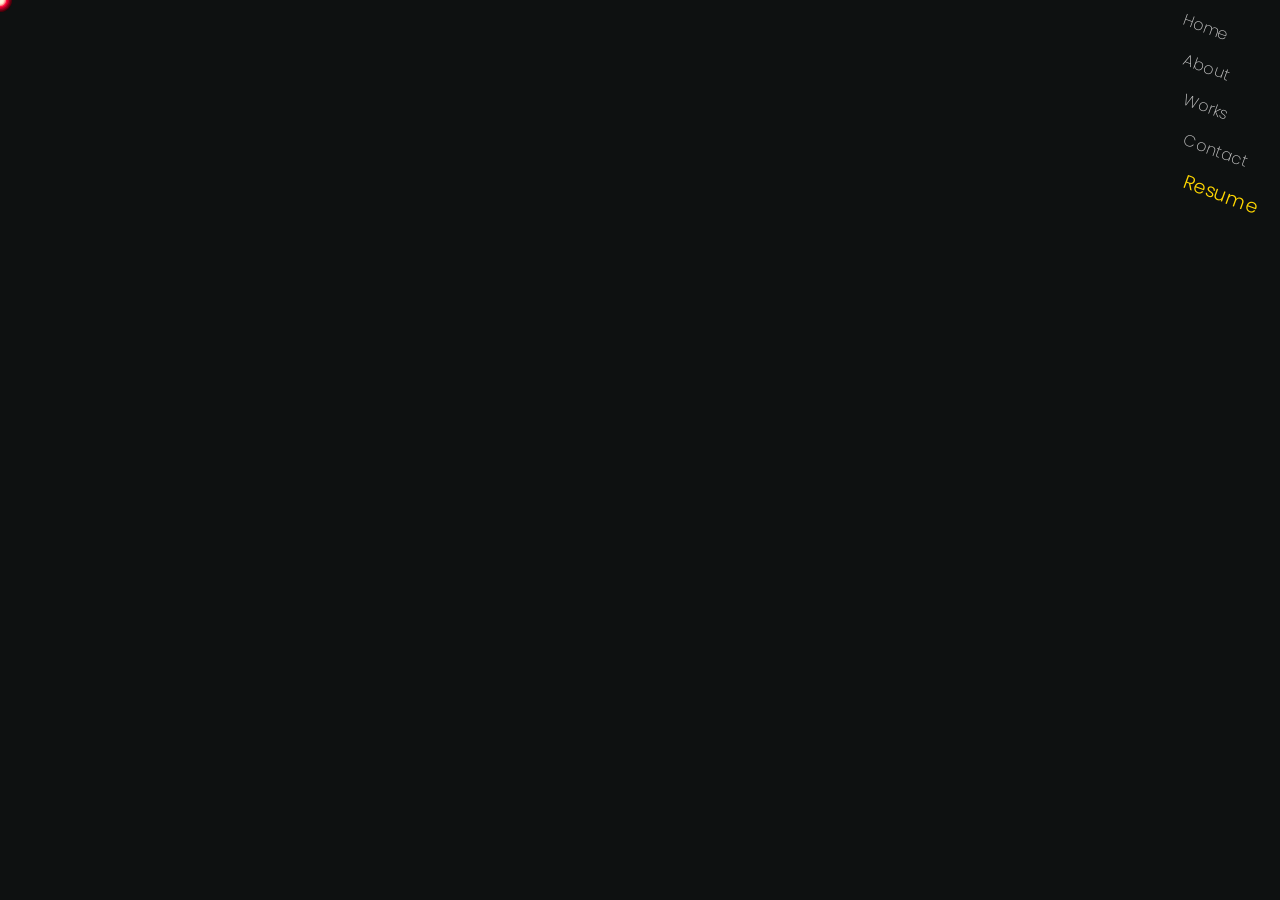
==== aboutme.html @ 9c4af663 "about me page start" ====
<!DOCTYPE html>
<html lang="en">

<head>
    <meta charset="UTF-8">
    <meta name="viewport" content="width=device-width, initial-scale=1.0">
    <link rel="preconnect" href="https://fonts.googleapis.com">
    <link rel="preconnect" href="https://fonts.gstatic.com" crossorigin>
    <link rel="preconnect" href="https://fonts.googleapis.com">
    <link rel="preconnect" href="https://fonts.gstatic.com" crossorigin>
    <link
        href="https://fonts.googleapis.com/css2?family=League+Spartan:wght@100..900&family=Luxurious+Script&family=Poppins:ital,wght@0,100;0,200;0,300;0,400;0,500;0,600;0,700;0,800;0,900;1,100;1,200;1,300;1,400;1,500;1,600;1,700;1,800;1,900&display=swap"
        rel="stylesheet">
    <link rel="stylesheet" href="https://cdnjs.cloudflare.com/ajax/libs/font-awesome/6.5.2/css/all.min.css"
        integrity="sha512-SnH5WK+bZxgPHs44uWIX+LLJAJ9/2PkPKZ5QiAj6Ta86w+fsb2TkcmfRyVX3pBnMFcV7oQPJkl9QevSCWr3W6A=="
        crossorigin="anonymous" referrerpolicy="no-referrer" />
    <title>Beasty</title>
    <style>
        .circle {
            height: 24px;
            width: 24px;
            border-radius: 24px;
            background-color: black;
            position: fixed;
            top: 0;
            left: 0;
            pointer-events: none;
            z-index: -1;
        }

        html {
            scroll-behavior: smooth;
        }

        * {
            margin: 0;
            padding: 0;
            font-family: 'poppins';
        }

        :root {
            --content-width: 1200px;
        }

        body {
            background-color: #0e1111;
            color: #fff;
            overflow-x: hidden;
        }


        main {
            display: flex;
            flex-direction: column;
            align-items: center;
        }

        main>* {
            width: var(--content-width);
        }

        #navBar {
            position: absolute;
            right: 20px;
            top: 20px;
            display: flex;
            flex-direction: column;
            gap: 15px;
        }

        #navBar:hover .nav-link {
            transform: rotate(0deg);
        }

        .nav-link {
            color: #FFF;
            text-decoration: none;
            font-weight: 200;
            color: #c5c5c5;
            transition: all 0.2s ease-in-out;
        }

        .nav-link:hover {
            color: #fff;
            font-weight: 400;
            font-size: 1.1rem;
        }

        .nav-link.home {
            transform: rotate(20deg);
        }

        .nav-link.about {
            transform: rotate(20deg);
        }

        .nav-link.works {
            transform: rotate(20deg);
        }

        .nav-link.contact {
            transform: rotate(20deg);
        }

        .nav-link.resume {
            color: #FFD700;
            font-size: 1.2rem;
            font-weight: 300;
            transform: rotate(20deg);
        }

        .nav-link.resume:hover {
            color: #FFDF00;
            font-weight: 500;
            text-shadow: 0 0 100px rgba(255, 223, 0, 0.8),
                0 0 20px rgba(255, 223, 0, 0.6),
                0 0 30px rgba(255, 223, 0, 0.4);

        }

        .projects-section {
            border-left: 6px dotted #414a4c;
            border-right: 6px dashed #414a4c;
            padding: 0px 20px 40px;
            display: flex;
            flex-direction: column;
            gap: 80px;
        }

        .first-page {
            width: var(--content-width);
            height: 90dvh;
            padding: 10px 70px;
            display: flex;
            gap: 30px;
        }

        .first-page>* {
            flex: 1;
        }
    </style>
</head>

<body>
    <nav id="navBar">
        <a href="./index.html" class="nav-link home">Home</a>
        <a href="" class="nav-link about">About</a>
        <a href="#project1" class="nav-link works">Works</a>
        <a href="" class="nav-link contact">Contact</a>
        <a href="./AswinChhetri-CV.pdf" target="_blank" class="nav-link resume">Resume</a>
    </nav>
    <main>
        <section class="first-page">
            <section class="content-container">

            </section>
            <figure class="my-img-container">

            </figure>
        </section>

    </main>
    <div class="circle"></div>
    <div class="circle"></div>
    <div class="circle"></div>
    <div class="circle"></div>
    <div class="circle"></div>
    <div class="circle"></div>
    <div class="circle"></div>
    <div class="circle"></div>
    <div class="circle"></div>
    <div class="circle"></div>
    <div class="circle"></div>
    <div class="circle"></div>
    <div class="circle"></div>
    <div class="circle"></div>
    <div class="circle"></div>
    <div class="circle"></div>
    <div class="circle"></div>
    <div class="circle"></div>
    <div class="circle"></div>
    <div class="circle"></div>
    <script>
        const coords = { x: 0, y: 0 };
        const circles = document.querySelectorAll(".circle");

        const colors = [
            "#3C0008", // Dark Red
            "#53000D", // Dark Reddish Black
            "#6A0013", // Dark Maroon
            "#810019", // Dark Crimson
            "#99001F", // Maroon
            "#B20025", // Crimson
            "#CC002C", // Deep Red
            "#E50032", // Intense Red
            "#FF0038", // Flame Red
            "#FF324F", // Fiery Red
            "#FF6672", // Bright Red
            "#FF9B95", // Coral Red
            "#FFD0B9", // Light Coral
            "#FFE6CE", // Light Salmon
            "#FFEDD4", // Pale Red
            "#FFF4DA", // Pale Pink
            "#FFFBE0", // Very Pale Pink
            "#FFF8E7", // Very Pale Salmon
            "#FFF2DE", // Very Pale Orange
            "#FFEDD4", // Pale Red
            "#FFE6CE", // Light Salmon
            "#FFD0B9", // Light Coral
        ];






        circles.forEach(function (circle, index) {
            circle.x = 0;
            circle.y = 0;
            circle.style.backgroundColor = colors[index % colors.length];
        });

        window.addEventListener("mousemove", function (e) {
            coords.x = e.clientX;
            coords.y = e.clientY;

        });

        function animateCircles() {

            let x = coords.x;
            let y = coords.y;

            circles.forEach(function (circle, index) {
                circle.style.left = x - 12 + "px";
                circle.style.top = y - 12 + "px";

                circle.style.scale = (circles.length - index) / circles.length;

                circle.x = x;
                circle.y = y;

                const nextCircle = circles[index + 1] || circles[0];
                x += (nextCircle.x - x) * 0.3;
                y += (nextCircle.y - y) * 0.3;
            });

            requestAnimationFrame(animateCircles);
        }

        animateCircles();

    </script>

</body>

</html>
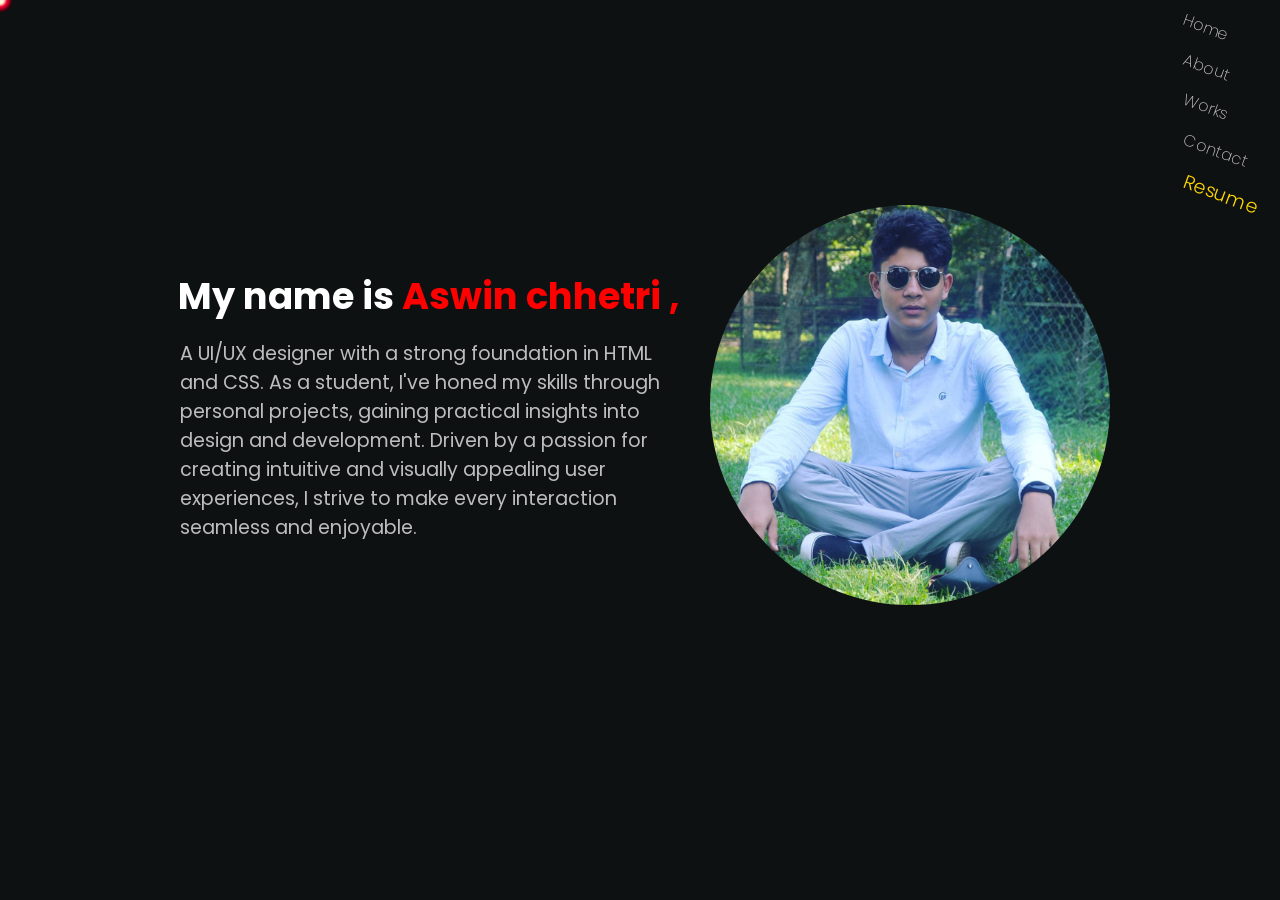
==== commit 1f8d9dda: "add about me" ====
--- a/aboutme.html
+++ b/aboutme.html
@@ -39,7 +39,7 @@
         }
 
         :root {
-            --content-width: 1200px;
+            --content-width: 1100px;
         }
 
         body {
@@ -128,15 +128,37 @@
         }
 
         .first-page {
+            box-sizing: border-box;
             width: var(--content-width);
             height: 90dvh;
-            padding: 10px 70px;
+            padding: 20px 80px;
             display: flex;
             gap: 30px;
         }
 
-        .first-page>* {
+        .content-container {
             flex: 1;
+            display: flex;
+            flex-direction: column;
+            justify-content: center;
+            align-items: end;
+        }
+
+        .content-container h1 {
+            font-size: 2.3rem;
+        }
+
+        figure {
+            display: flex;
+            align-items: center;
+            justify-content: center;
+        }
+
+        figure img {
+            height: 400px;
+            border-radius: 8000px;
+            object-fit: contain;
+            aspect-ratio: 1;
         }
     </style>
 </head>
@@ -152,9 +174,20 @@
     <main>
         <section class="first-page">
             <section class="content-container">
+                <h1>My name is <span style="color: red;">Aswin chhetri ,</span></h1>
+                <p style="padding-left: 10px; color: rgb(189, 189, 189); margin-top: 15px; font-size: 1.2rem;"> A UI/UX
+                    designer with a
+                    strong foundation in
+                    HTML and CSS.
+                    As a student,
+                    I've honed my skills
+                    through personal projects, gaining practical insights into design and development. Driven by a
+                    passion for creating intuitive and visually appealing user experiences, I strive to make every
+                    interaction seamless and enjoyable.</p>
 
             </section>
             <figure class="my-img-container">
+                <img src="./69762524_124495648592630_4261613334571449896_n.jpg" alt="">
 
             </figure>
         </section>
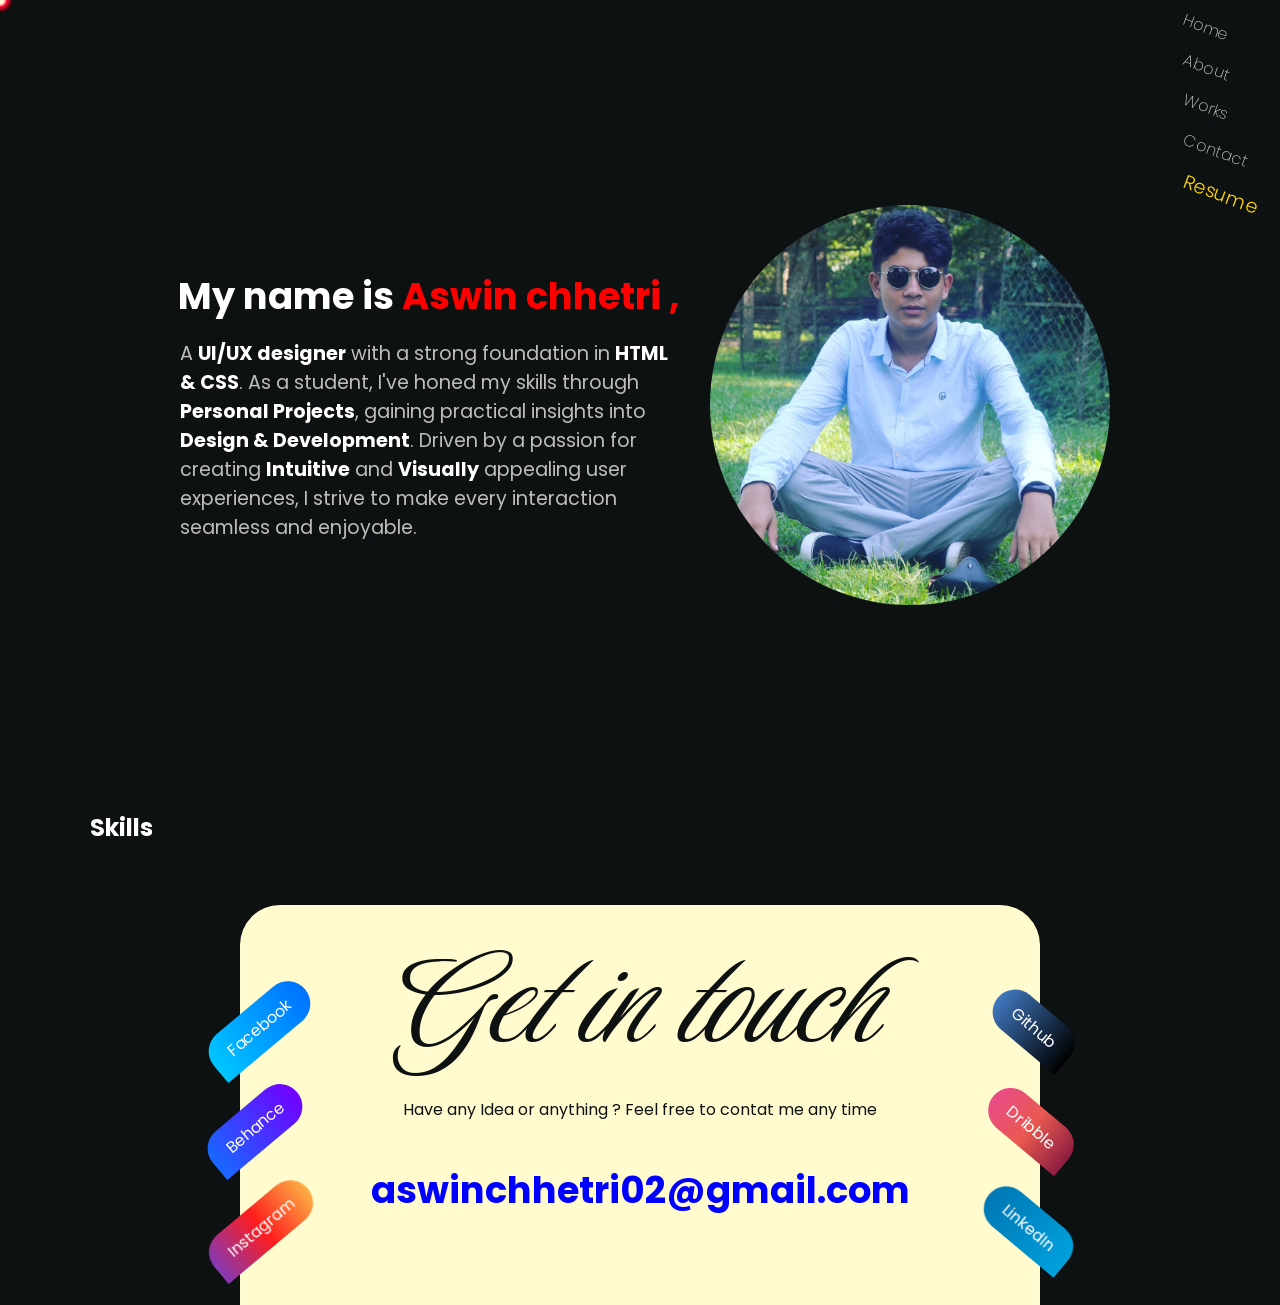
==== commit fff2bfcc: "about me" ====
--- a/aboutme.html
+++ b/aboutme.html
@@ -160,6 +160,133 @@
             object-fit: contain;
             aspect-ratio: 1;
         }
+
+        /* ------------------------------------------------- */
+        #contactMe {
+            margin-top: 60px;
+            display: flex;
+            justify-content: center;
+
+
+        }
+
+        .form-container {
+            position: relative;
+            border-top-left-radius: 40px;
+            border-top-right-radius: 40px;
+            height: 400px;
+            width: 800px;
+            background-color: #fffbce;
+            color: #0e1111;
+        }
+
+        .social-link {
+            position: absolute;
+            bottom: 60px;
+            border-radius: 20px 20px 20px 0px;
+            padding: 0.2em 3em;
+
+        }
+
+        a {
+            color: #fff;
+            text-decoration: none;
+        }
+
+        .get-in {
+            font-family: "Luxurious Script", cursive;
+            font-weight: 200;
+            font-size: 10rem;
+            text-align: center;
+        }
+
+        .my-mail {
+            text-align: center;
+            margin-top: 40px;
+        }
+
+        .my-mail a {
+            color: blue;
+            font-size: 2.3rem;
+        }
+
+        .social-link {
+            position: absolute;
+            top: 0;
+            bottom: 0;
+            display: flex;
+            align-items: center;
+        }
+
+        .social-link.insta {
+            left: -40px;
+            top: 300px;
+            background: linear-gradient(to right,
+                    #833ab4, #fd1d1d, #fcb045);
+            transform: rotate(-40deg);
+        }
+
+        .social-link.fb {
+            left: -40px;
+            top: 100px;
+            transform: rotate(-40deg);
+
+            background: linear-gradient(to right,
+                    #00c6ff, #0072ff);
+        }
+
+        .social-link.linkedin {
+            right: -40px;
+            top: 300px;
+            transform: rotate(40deg);
+            border-radius: 100px 100px 0px 100px;
+
+            background: linear-gradient(to right, #0077B5, #00A0DC);
+        }
+
+        .social-link.git {
+            right: -40px;
+            top: 100px;
+            transform: rotate(40deg);
+            border-radius: 100px 100px 0px 100px;
+            background: linear-gradient(to right, #4078c0, #000000);
+        }
+
+        .social-link.Dribble {
+            right: -40px;
+            top: 200px;
+            transform: rotate(40deg);
+            border-radius: 100px 100px 0px 100px;
+            background: linear-gradient(to right, #EA4C89, #E95950, #8C1D40);
+        }
+
+        .social-link.behance {
+            left: -40px;
+            top: 200px;
+            transform: rotate(-40deg);
+
+            background: linear-gradient(to right, #1769FF, #7200FF);
+        }
+
+        .social-link {
+            position: absolute;
+            color: #fff;
+            /* White text color */
+            text-decoration: none;
+            font-size: 16px;
+            padding: 10px 20px;
+            border-radius: 5px;
+            transition: background-color 0.3s ease;
+            height: fit-content;
+            width: fit-content;
+            border-radius: 100px 100px 100px 0px;
+            transition: transform 0.3s;
+        }
+
+        .social-link:hover {
+            opacity: 0.8;
+            transform: rotate(0deg);
+        }
     </style>
 </head>
 
@@ -168,28 +295,49 @@
         <a href="./index.html" class="nav-link home">Home</a>
         <a href="" class="nav-link about">About</a>
         <a href="#project1" class="nav-link works">Works</a>
-        <a href="" class="nav-link contact">Contact</a>
+        <a href="#contactMe" class="nav-link contact">Contact</a>
         <a href="./AswinChhetri-CV.pdf" target="_blank" class="nav-link resume">Resume</a>
     </nav>
     <main>
         <section class="first-page">
             <section class="content-container">
                 <h1>My name is <span style="color: red;">Aswin chhetri ,</span></h1>
-                <p style="padding-left: 10px; color: rgb(189, 189, 189); margin-top: 15px; font-size: 1.2rem;"> A UI/UX
-                    designer with a
+                <p style="padding-left: 10px; color: rgb(189, 189, 189); margin-top: 15px; font-size: 1.2rem;"> A
+                    <b style="color: #fff;">UI/UX
+                        designer</b> with a
                     strong foundation in
-                    HTML and CSS.
+                    <b style="color: #fff;">HTML & CSS</b>.
                     As a student,
                     I've honed my skills
-                    through personal projects, gaining practical insights into design and development. Driven by a
-                    passion for creating intuitive and visually appealing user experiences, I strive to make every
-                    interaction seamless and enjoyable.</p>
+                    through <b style="color: #fff;">Personal Projects</b>, gaining practical insights into <b
+                        style="color: #fff;">Design & Development</b>. Driven by a
+                    passion for creating <b style="color: #fff;">Intuitive</b> and <b style="color: #fff;">Visually</b>
+                    appealing user experiences,
+                    I strive to make every
+                    interaction seamless and enjoyable.
+                </p>
 
             </section>
             <figure class="my-img-container">
                 <img src="./69762524_124495648592630_4261613334571449896_n.jpg" alt="">
-
             </figure>
+        </section>
+        <section>
+            <h1>Skills</h1>
+        </section>
+        <section id="contactMe">
+            <div class="form-container">
+                <h3 class="get-in">Get in touch</h3>
+                <p style="text-align: center;">Have any Idea or anything ? Feel free to contat me any time</p>
+                <h2 class="my-mail"><a href="mailto:aswinchhetri02@gmail.com"
+                        class="hiddenh">aswinchhetri02@gmail.com</a></h2>
+                <a href="" class="social-link insta hidden">Instagram</a>
+                <a href="" class="social-link fb hidden">Facebook</a>
+                <a href="" class="social-link behance hidden">Behance</a>
+                <a href="" class="social-link linkedin">LinkedIn</a>
+                <a href="" class="social-link git">Github</a>
+                <a href="" class="social-link Dribble">Dribble</a>
+            </div>
         </section>
 
     </main>
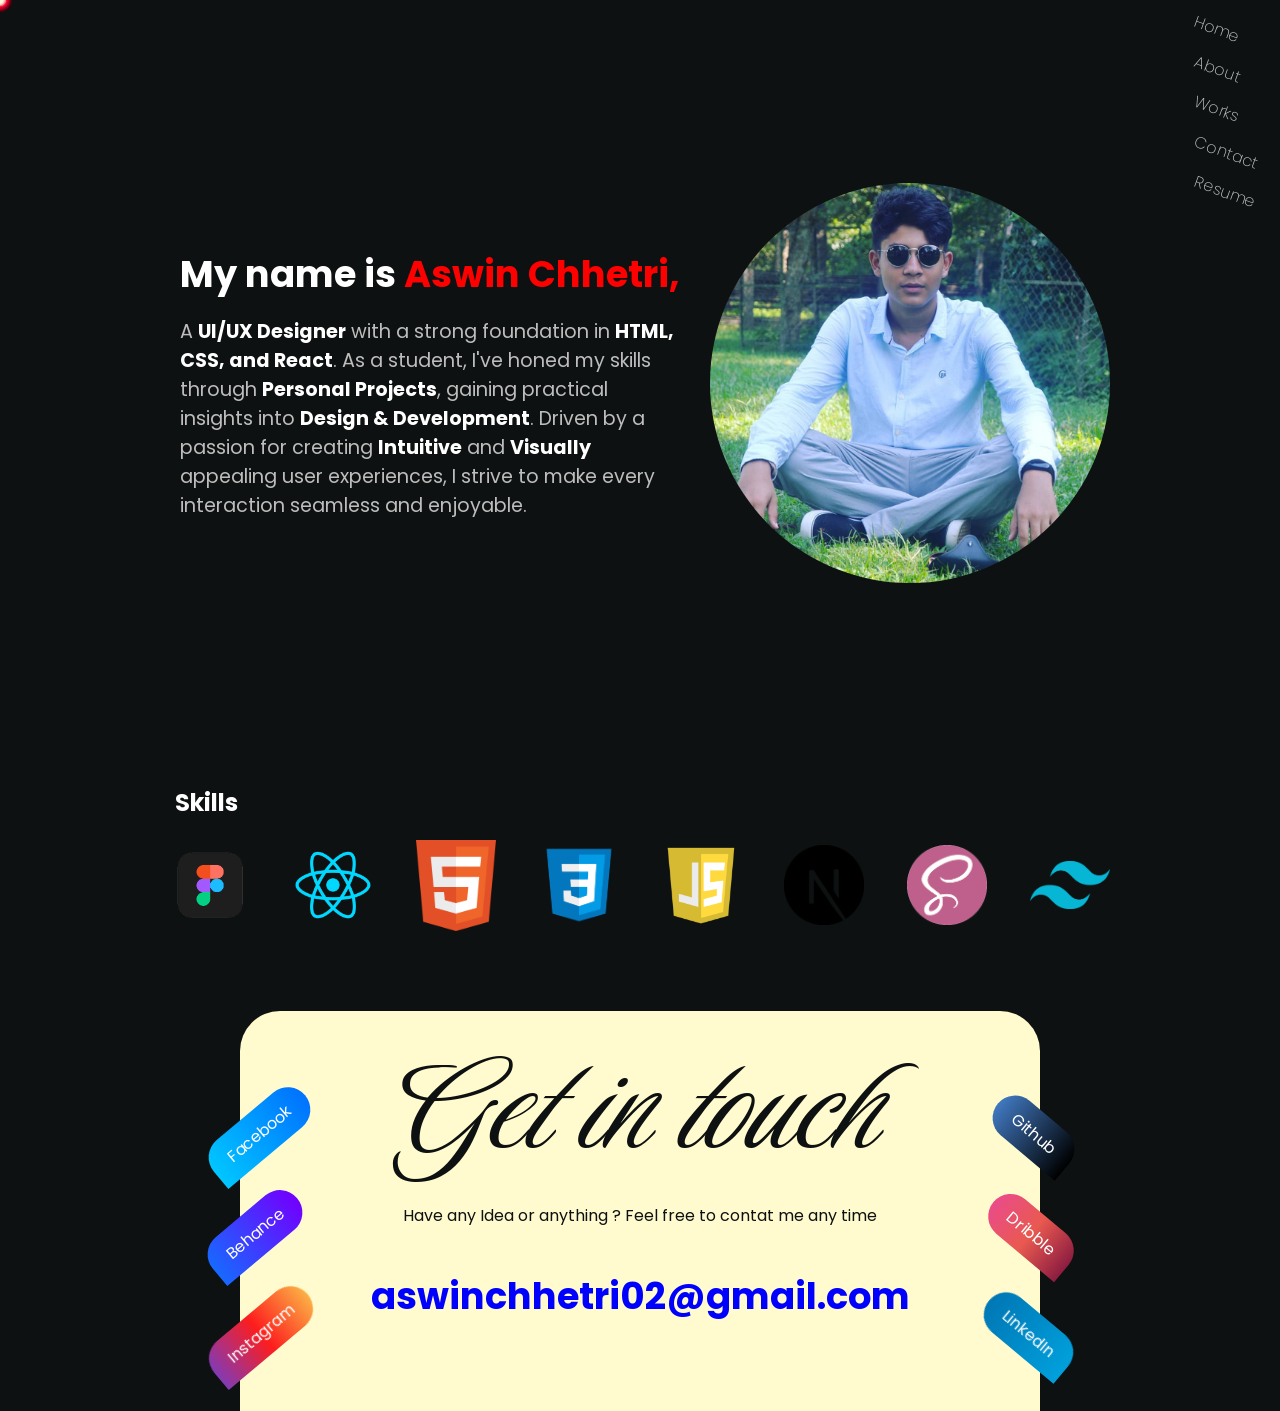
==== commit 2f442666: "changes" ====
--- a/aboutme.html
+++ b/aboutme.html
@@ -36,6 +36,7 @@
             margin: 0;
             padding: 0;
             font-family: 'poppins';
+            box-sizing: border-box;
         }
 
         :root {
@@ -103,9 +104,9 @@
         }
 
         .nav-link.resume {
-            color: #FFD700;
+            /* color: #FFD700;
             font-size: 1.2rem;
-            font-weight: 300;
+            font-weight: 300; */
             transform: rotate(20deg);
         }
 
@@ -130,7 +131,7 @@
         .first-page {
             box-sizing: border-box;
             width: var(--content-width);
-            height: 90dvh;
+            height: 85dvh;
             padding: 20px 80px;
             display: flex;
             gap: 30px;
@@ -285,7 +286,35 @@
 
         .social-link:hover {
             opacity: 0.8;
-            transform: rotate(0deg);
+            transform: rotate(25deg);
+        }
+
+        .l.social-link:hover {
+            opacity: 0.8;
+            transform: rotate(-25deg);
+        }
+
+        #skills {
+
+            padding: 20px 80px;
+
+            h1 {
+                margin-bottom: 20px;
+                padding-left: 5px;
+            }
+        }
+
+        .icon-container {
+            display: flex;
+            justify-content: space-between;
+            width: 100%;
+
+
+        }
+
+        .icon-container>* {
+            width: 80px;
+            object-fit: contain;
         }
     </style>
 </head>
@@ -301,29 +330,34 @@
     <main>
         <section class="first-page">
             <section class="content-container">
-                <h1>My name is <span style="color: red;">Aswin chhetri ,</span></h1>
-                <p style="padding-left: 10px; color: rgb(189, 189, 189); margin-top: 15px; font-size: 1.2rem;"> A
-                    <b style="color: #fff;">UI/UX
-                        designer</b> with a
-                    strong foundation in
-                    <b style="color: #fff;">HTML & CSS</b>.
-                    As a student,
-                    I've honed my skills
-                    through <b style="color: #fff;">Personal Projects</b>, gaining practical insights into <b
-                        style="color: #fff;">Design & Development</b>. Driven by a
-                    passion for creating <b style="color: #fff;">Intuitive</b> and <b style="color: #fff;">Visually</b>
-                    appealing user experiences,
-                    I strive to make every
-                    interaction seamless and enjoyable.
+                <h1>My name is <span style="color: red;">Aswin Chhetri,</span></h1>
+                <p style="padding-left: 10px; color: rgb(189, 189, 189); margin-top: 15px; font-size: 1.2rem;">
+                    A <b style="color: #fff;">UI/UX Designer</b> with a strong foundation in <b
+                        style="color: #fff;">HTML, CSS, and React</b>.
+                    As a student, I've honed my skills through <b style="color: #fff;">Personal Projects</b>, gaining
+                    practical insights into <b style="color: #fff;">Design & Development</b>.
+                    Driven by a passion for creating <b style="color: #fff;">Intuitive</b> and <b
+                        style="color: #fff;">Visually</b> appealing user experiences,
+                    I strive to make every interaction seamless and enjoyable.
                 </p>
-
             </section>
+
             <figure class="my-img-container">
                 <img src="./69762524_124495648592630_4261613334571449896_n.jpg" alt="">
             </figure>
         </section>
-        <section>
+        <section id="skills">
             <h1>Skills</h1>
+            <section class="icon-container">
+                <img src="./Assets/icons/figma.png" alt="">
+                <img src="./Assets/icons/react.png" alt="">
+                <img src="./Assets/icons/html.png" alt="">
+                <img src="./Assets/icons/css.png" alt="">
+                <img src="./Assets/icons/js.png" alt="">
+                <img src="./Assets/icons/next.png" alt="">
+                <img src="./Assets/icons/sass.png" alt="">
+                <img src="./Assets/icons/tailwind.png" alt="">
+            </section>
         </section>
         <section id="contactMe">
             <div class="form-container">
@@ -331,9 +365,9 @@
                 <p style="text-align: center;">Have any Idea or anything ? Feel free to contat me any time</p>
                 <h2 class="my-mail"><a href="mailto:aswinchhetri02@gmail.com"
                         class="hiddenh">aswinchhetri02@gmail.com</a></h2>
-                <a href="" class="social-link insta hidden">Instagram</a>
-                <a href="" class="social-link fb hidden">Facebook</a>
-                <a href="" class="social-link behance hidden">Behance</a>
+                <a href="" class="social-link insta hidden l">Instagram</a>
+                <a href="" class="social-link fb hidden l">Facebook</a>
+                <a href="" class="social-link behance hidden l">Behance</a>
                 <a href="" class="social-link linkedin">LinkedIn</a>
                 <a href="" class="social-link git">Github</a>
                 <a href="" class="social-link Dribble">Dribble</a>
